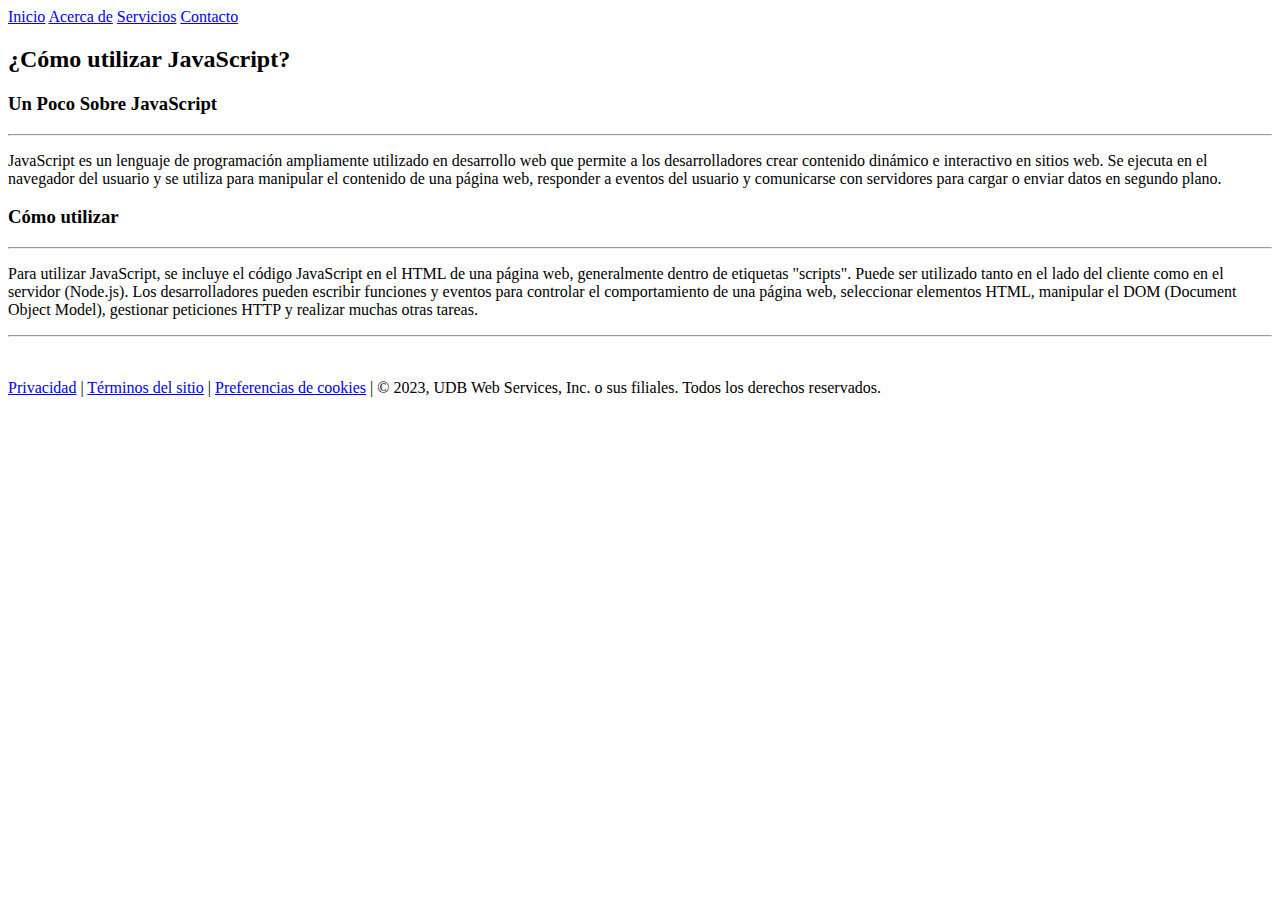
==== Articulo1.html @ 93a9a16b "Agregando Articulo y su estilo." ====
<!DOCTYPE html>
<html lang="en">
<head>
    <meta charset="UTF-8">
    <meta name="viewport" content="width=device-width, initial-scale=1.0">
    <title>Cómo utilizar JavaScript</title>
</head>
<body>
    <header>
        <nav>
            <a href="#">Inicio</a>
            <a href="#">Acerca de</a>
            <a href="#">Servicios</a>
            <a href="#">Contacto</a>
        </nav>
    </header>

    <h2 class="Titulo">¿Cómo utilizar JavaScript?</h2>

    <article>
        <h3 id="color1">Un Poco Sobre JavaScript</h3>
        <hr>
        <p>JavaScript es un lenguaje de programación ampliamente utilizado en desarrollo web que permite a los desarrolladores crear contenido dinámico e interactivo en sitios web. Se ejecuta en el navegador del usuario y se utiliza para manipular el contenido de una página web, responder a eventos del usuario y comunicarse con servidores para cargar o enviar datos en segundo plano. </p>
    </article>
    <article>
        <h3 id="color2">Cómo utilizar</h3>
        <hr>
        <p>Para utilizar JavaScript, se incluye el código JavaScript en el HTML de una página web, generalmente dentro de etiquetas "scripts". Puede ser utilizado tanto en el lado del cliente como en el servidor (Node.js). Los desarrolladores pueden escribir funciones y eventos para controlar el comportamiento de una página web, seleccionar elementos HTML, manipular el DOM (Document Object Model), gestionar peticiones HTTP y realizar muchas otras tareas. </p>
    </article>

    <footer>
        <section class="buttons">
            <a href="#" class="fa fa-facebook"></a>
            <a href="#" class="fa fa-twitter"></a>
            <a href="#" class="fa fa-google-plus"></a>
            <a href="#" class="fa fa-youtube"></a>
        </section>
        <hr>
        <br>
        <p>
            <a href="#">Privacidad</a> | 
            <a href="#">Términos del sitio</a> | 
            <a href="#">Preferencias de cookies</a> | 
            © 2023, UDB Web Services, Inc. o sus filiales. Todos los derechos reservados.
        </p>
    </footer>
</body>
</html>
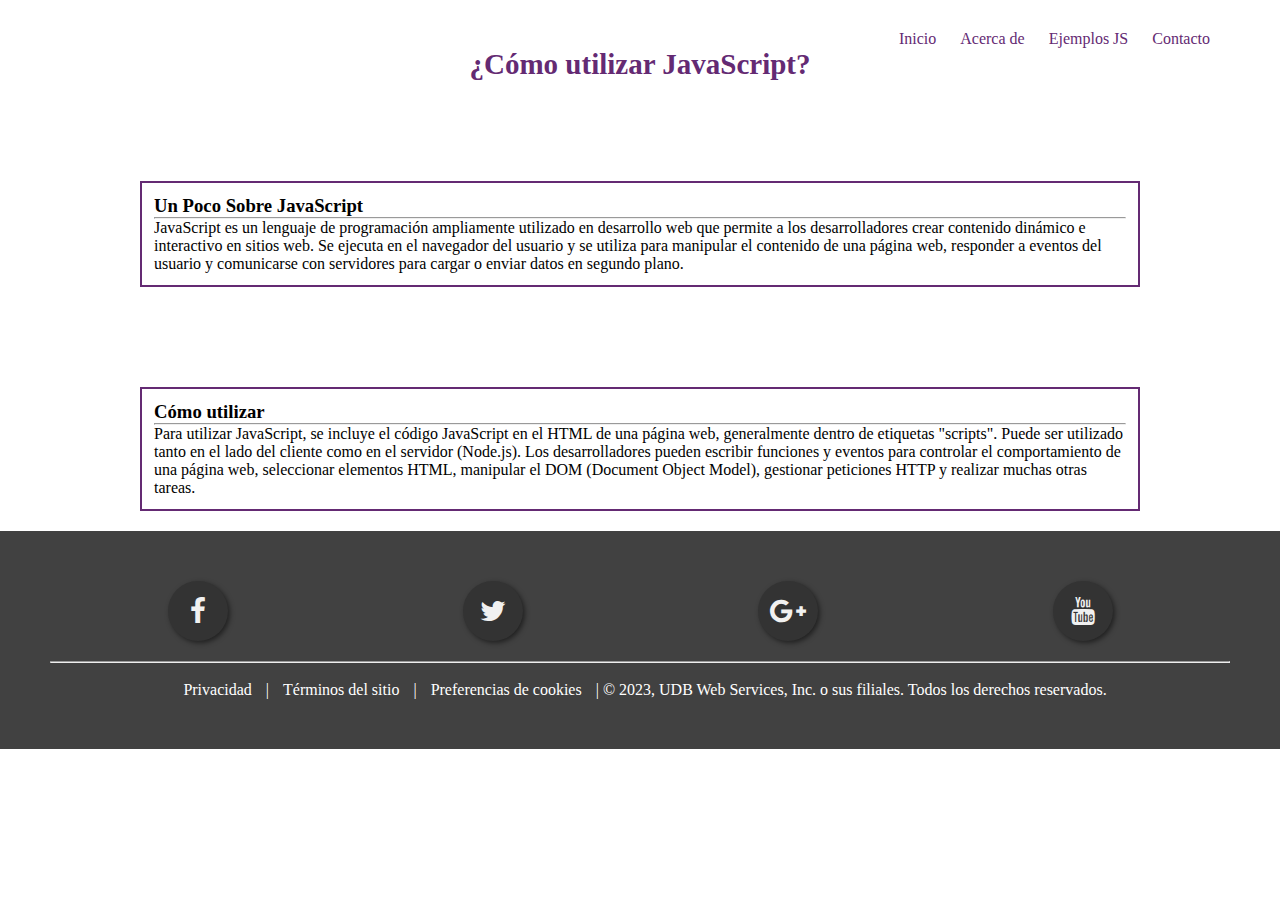
==== commit e73fcea7: "Arreglando navegacion y errores del css" ====
--- a/Articulo1.html
+++ b/Articulo1.html
@@ -4,14 +4,16 @@
     <meta charset="UTF-8">
     <meta name="viewport" content="width=device-width, initial-scale=1.0">
     <title>Cómo utilizar JavaScript</title>
+    <link rel="stylesheet" href="https://stackpath.bootstrapcdn.com/font-awesome/4.7.0/css/font-awesome.min.css">
+    <link rel="stylesheet" href="css/article1.css">
 </head>
 <body>
     <header>
         <nav>
-            <a href="#">Inicio</a>
-            <a href="#">Acerca de</a>
-            <a href="#">Servicios</a>
-            <a href="#">Contacto</a>
+            <a href="Index.html">Inicio</a>
+            <a href="Programadores.html">Acerca de</a>
+            <a href="convertidor.html">Ejemplos JS</a>
+            <a href="Contactos.html">Contacto</a>
         </nav>
     </header>
 
--- a/css/article1.css
+++ b/css/article1.css
@@ -0,0 +1,84 @@
+*{
+    padding: 0;
+    margin: 0;
+    box-sizing: border-box;
+}
+
+nav{
+    text-align: right;
+    padding: 30px 50px 0 0;
+}
+
+nav > a{
+    color: #642a73;
+    font-weight: 300;
+    text-decoration: none;
+    margin-right: 20px;
+}
+
+nav > a:hover{
+    text-decoration: underline;
+}
+
+article {
+    border: 2px solid #642a73;
+    color: black;
+    margin-top: 100px; /* Aumentado el margen superior */
+    padding: 12px;
+    margin-left: auto; /* Eliminado el margen izquierdo */
+    margin-right: auto; /* Eliminado el margen derecho */
+    width: 80%; /* Ancho al 80% del contenedor */
+    max-width: 1000px; /* Ancho máximo limitado */
+    margin-bottom: 20px; /* Agregado margen inferior para separar el artículo del footer */
+}
+
+.Titulo{
+    color: #642a73;
+    font-size: 29px;
+    text-align: center;
+}
+
+
+
+footer{
+    background: #414141;
+    padding: 60px 0 30px 0;
+    margin: auto;
+    overflow: hidden;
+    color: #fff;
+    text-align: center;
+    padding: 50px;
+}
+
+footer a {
+    color: #fff; 
+    text-decoration: none;
+    margin: 0 10px;
+}
+
+.buttons {
+    min-width: 700px;/* Establece el ancho mínimo de 700 pixeles*/
+    display: flex;/*Configura el contenedor y lo hace flexible*/
+    justify-content: space-around;/*Distribuye el espacio disponible de manera uniforme*/
+    margin-bottom: 20px;
+}
+
+.buttons a {
+    text-decoration: none; /* Elimina la decoración que tiene de enlace*/
+    font-size: 28px; /*Tamaño de la fuente*/
+    width: 60px;  /* Establece el ancho de 60 píxeles */
+    height: 60px; /* Establece la altura de 60 píxeles */
+    line-height: 60px;/* Establece la línea de texto en el enlace en 60 píxeles*/
+    text-align: center;  /* Centra el contenido */
+    background: #333;
+    color: #f1f1f1;
+    border-radius: 50%;/* Aplica un radio de borde de 50% lo que hace que se vea circular*/
+    /* Agrega una sombra de 2 píxeles de desplazamiento en horizontal y vertical, y una opacidad de 0.5 */
+    box-shadow: 2px 2px 5px rgba(0, 0, 0, .5);
+    transition: all .4s ease-in-out;/* Agrega una transición suave a todos los cambios de estilo que dure 0.4 segundos */
+}
+
+ /* Aplica una transformación de escala del 120% al "hover" */
+.buttons a:hover {
+    transform: scale(1.2);
+}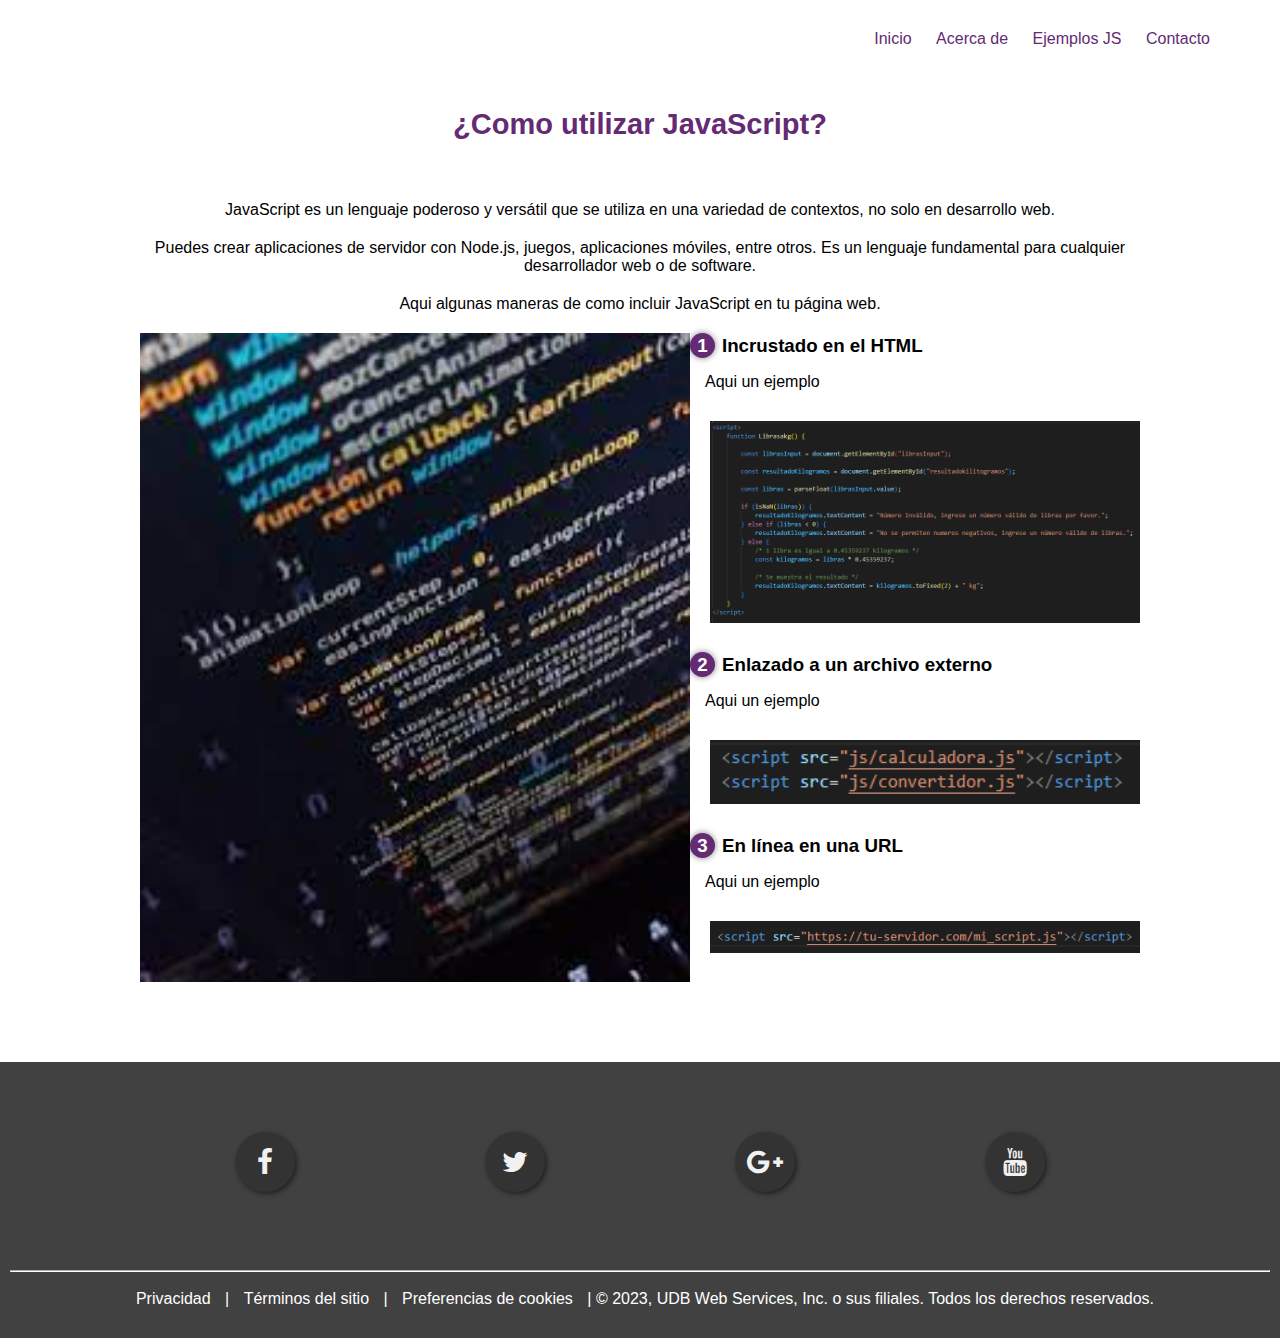
==== commit a1c94d51: "Arreglando articulos" ====
--- a/Articulo1.html
+++ b/Articulo1.html
@@ -1,11 +1,11 @@
 <!DOCTYPE html>
-<html lang="en">
+<html lang="es">
 <head>
     <meta charset="UTF-8">
     <meta name="viewport" content="width=device-width, initial-scale=1.0">
-    <title>Cómo utilizar JavaScript</title>
+    <title>Manejo de variables js</title>
     <link rel="stylesheet" href="https://stackpath.bootstrapcdn.com/font-awesome/4.7.0/css/font-awesome.min.css">
-    <link rel="stylesheet" href="css/article1.css">
+    <link rel="stylesheet" href="css/style.css">
 </head>
 <body>
     <header>
@@ -17,18 +17,27 @@
         </nav>
     </header>
 
-    <h2 class="Titulo">¿Cómo utilizar JavaScript?</h2>
+    <section class="Producto">
+        <h2 class="Titulo">¿Como utilizar JavaScript?</h2>
+        <p id="java-titulo">JavaScript es un lenguaje poderoso y versátil que se utiliza en una variedad de contextos, no solo en desarrollo web.</p>
+        <p  id="java-titulo"> Puedes crear aplicaciones de servidor con Node.js, juegos, aplicaciones móviles, entre otros. Es un lenguaje fundamental para cualquier desarrollador web o de software.</p>
+        <p  id="java-titulo"> Aqui algunas maneras de como incluir JavaScript en tu página web.</p>
+        <div class="Contenedor-Producto">
+            <img src="img/articulo1 js.jpg" alt="JavaScript" class="Imagen-Producto">
+            <div class="Contenedor-Texto">
+                <h3><span>1</span>Incrustado en el HTML</h3>
+                <p>Aqui un ejemplo</p>
+                <img class="chiquitito-img" src="img/muestra de en el html.png" alt="">
+                <h3><span>2</span>Enlazado a un archivo externo</h3>
+                <p>Aqui un ejemplo</p>
+                <img class="chiquitito-img" src="img/externo.png" alt="">
+                <h3><span>3</span>En línea en una URL</h3>
+                <p>Aqui un ejemplo</p>
+                <img class="chiquitito-img" src="img/URL.png" alt="">
 
-    <article>
-        <h3 id="color1">Un Poco Sobre JavaScript</h3>
-        <hr>
-        <p>JavaScript es un lenguaje de programación ampliamente utilizado en desarrollo web que permite a los desarrolladores crear contenido dinámico e interactivo en sitios web. Se ejecuta en el navegador del usuario y se utiliza para manipular el contenido de una página web, responder a eventos del usuario y comunicarse con servidores para cargar o enviar datos en segundo plano. </p>
-    </article>
-    <article>
-        <h3 id="color2">Cómo utilizar</h3>
-        <hr>
-        <p>Para utilizar JavaScript, se incluye el código JavaScript en el HTML de una página web, generalmente dentro de etiquetas "scripts". Puede ser utilizado tanto en el lado del cliente como en el servidor (Node.js). Los desarrolladores pueden escribir funciones y eventos para controlar el comportamiento de una página web, seleccionar elementos HTML, manipular el DOM (Document Object Model), gestionar peticiones HTTP y realizar muchas otras tareas. </p>
-    </article>
+            </div>
+        </div>
+    </section>
 
     <footer>
         <section class="buttons">
@@ -37,6 +46,7 @@
             <a href="#" class="fa fa-google-plus"></a>
             <a href="#" class="fa fa-youtube"></a>
         </section>
+        <br>
         <hr>
         <br>
         <p>
@@ -47,4 +57,4 @@
         </p>
     </footer>
 </body>
-</html>+</html>
--- a/css/style.css
+++ b/css/style.css
@@ -0,0 +1,247 @@
+*{
+    padding: 0;
+    margin: 0;
+    box-sizing: border-box;
+}
+
+body{
+    font-family:Arial, Helvetica, sans-serif;
+}
+
+section{
+    padding: 60px 0;
+    width: 90%;
+    max-width: 1000px;
+    margin: auto;
+    overflow: hidden;
+}
+
+.Titulo{
+    color: #642a73;
+    font-size: 29px;
+    text-align: center;
+    margin-bottom: 60px;
+}
+p, div.Contenedor-Producto{
+    padding-bottom: 20px;
+}
+
+h3{
+    padding-bottom: 10px;
+}
+.titulo1{
+    padding-bottom: 20px;
+    padding-top: 30px;
+    border-top: 10px;
+    color: #642a73;
+    font-size: 29px;
+    text-align: center;
+}
+
+nav{
+    text-align: right;
+    padding: 30px 50px 0 0;
+}
+
+nav > a{
+    color: #642a73;
+    font-weight: 300;
+    text-decoration: none;
+    margin-right: 20px;
+}
+
+nav > a:hover{
+    text-decoration: underline;
+}
+
+.Contenedor-Producto{
+    display: flex;
+    justify-content: space-evenly;
+}
+
+.Contenedor-programadores{
+    display: flex;
+    justify-content: space-evenly;
+}
+
+.Imagen-Producto{
+    width: 130%;
+}
+
+.Contenedor-Producto .Contenedor-Texto{
+    width: 100%;
+}
+
+.Contenedor-programadores .Contenedor-Texto1{
+    width: 100%;
+}
+
+.Contenedor-Texto h3{
+    margin-bottom: 15px;
+}
+
+.Contenedor-Texto h3 span{
+    background: #642a73;
+    color: #fff;
+    border-radius:50%;
+    display: inline-block;
+    text-align: center;
+    width: 25px;
+    height: 25px;
+    padding: 2px;
+    box-shadow: 0 0 6px 0 rgba(0, 0, 0, 0.5);
+    margin-right: 7px;
+}
+
+.Contenedor-Texto p{
+    padding: 0px 0px 30px 15px;
+}
+
+.img{
+    text-align: center;
+}
+
+.imagen{
+    height: 200px;
+}
+
+.Cartas{
+    display: flex;
+    justify-content: space-evenly;
+}
+
+.Cartas .Carta{
+    background: #642a73;
+    display: flex;
+    width: 46%;
+    height: 200px;
+    align-items: center;
+    justify-content: space-evenly;
+    border-radius: 5px;
+    box-shadow: 0 0 6px 0 rgba(0, 0, 0, 0.6);
+}
+
+.Cartas .Carta img{
+    width: 100px;
+    height: 100px;
+    display: block;
+}
+
+.Cartas .Carta > .Carta-Contenido{
+    width: 60%;
+    color: #fff;
+}
+
+.Cartas .Carta > .Carta-Contenido p{
+    font-weight: 300;
+    padding-top: 5px;
+}
+
+.Contenedor-Servicios{
+    display:flex;
+    justify-content: space-between;
+    align-items: center;
+}
+
+.Contenedor-Individual{
+    width: 28%;
+    text-align: center;
+}
+
+.Contenedor-Individual img{
+    width: 90%;
+}
+
+.Contenedor-Individual h3{
+    margin: 10px 0;
+}
+
+.Contenedor-Individual p{
+    font-weight: 300;
+    text-align: justify;
+}
+
+footer a {
+    color: #fff; 
+    text-decoration: none;
+    margin: 0 10px;
+}
+
+
+
+footer{
+    background: #414141;
+    padding: 60px 0 30px 0;
+    margin: auto;
+    overflow: hidden;
+    color: #fff;
+    text-align: center;
+    padding: 10px;
+}
+
+
+.btn{
+    display: inline-block;
+    margin-top: 15px;
+    padding: 10px 40px;
+    border: 2px solid #642a73;
+    color: black;
+    text-decoration: none;
+    
+}
+
+.btn:hover{
+    background: none;
+}
+.btn-home{
+    display: flex;
+}
+.btn-home a {
+    margin: 0 10px;
+}
+
+hr{
+    border-color: #fff;
+}
+
+#java-titulo{
+    text-align: center;
+}
+
+#Acerca-progra{
+    text-align: center;
+}
+
+.buttons {
+    min-width: 700px;/* Establece el ancho mínimo de 700 pixeles*/
+    display: flex;/*Configura el contenedor y lo hace flexible*/
+    justify-content: space-around;/*Distribuye el espacio disponible de manera uniforme*/
+}
+
+.buttons a {
+    text-decoration: none; /* Elimina la decoración que tiene de enlace*/
+    font-size: 28px; /*Tamaño de la fuente*/
+    width: 60px;  /* Establece el ancho de 60 píxeles */
+    height: 60px; /* Establece la altura de 60 píxeles */
+    line-height: 60px;/* Establece la línea de texto en el enlace en 60 píxeles*/
+    text-align: center;  /* Centra el contenido */
+    background: #333;
+    color: #f1f1f1;
+    border-radius: 50%;/* Aplica un radio de borde de 50% lo que hace que se vea circular*/
+    /* Agrega una sombra de 2 píxeles de desplazamiento en horizontal y vertical, y una opacidad de 0.5 */
+    box-shadow: 2px 2px 5px rgba(0, 0, 0, .5);
+    transition: all .4s ease-in-out;/* Agrega una transición suave a todos los cambios de estilo que dure 0.4 segundos */
+}
+
+ /* Aplica una transformación de escala del 120% al "hover" */
+.buttons a:hover {
+    transform: scale(1.2);
+}
+
+
+.chiquitito-img {
+    padding-left: 20px;
+    padding-bottom: 25px;
+    width: 450px; /* Ancho deseado */
+    height: auto
+}